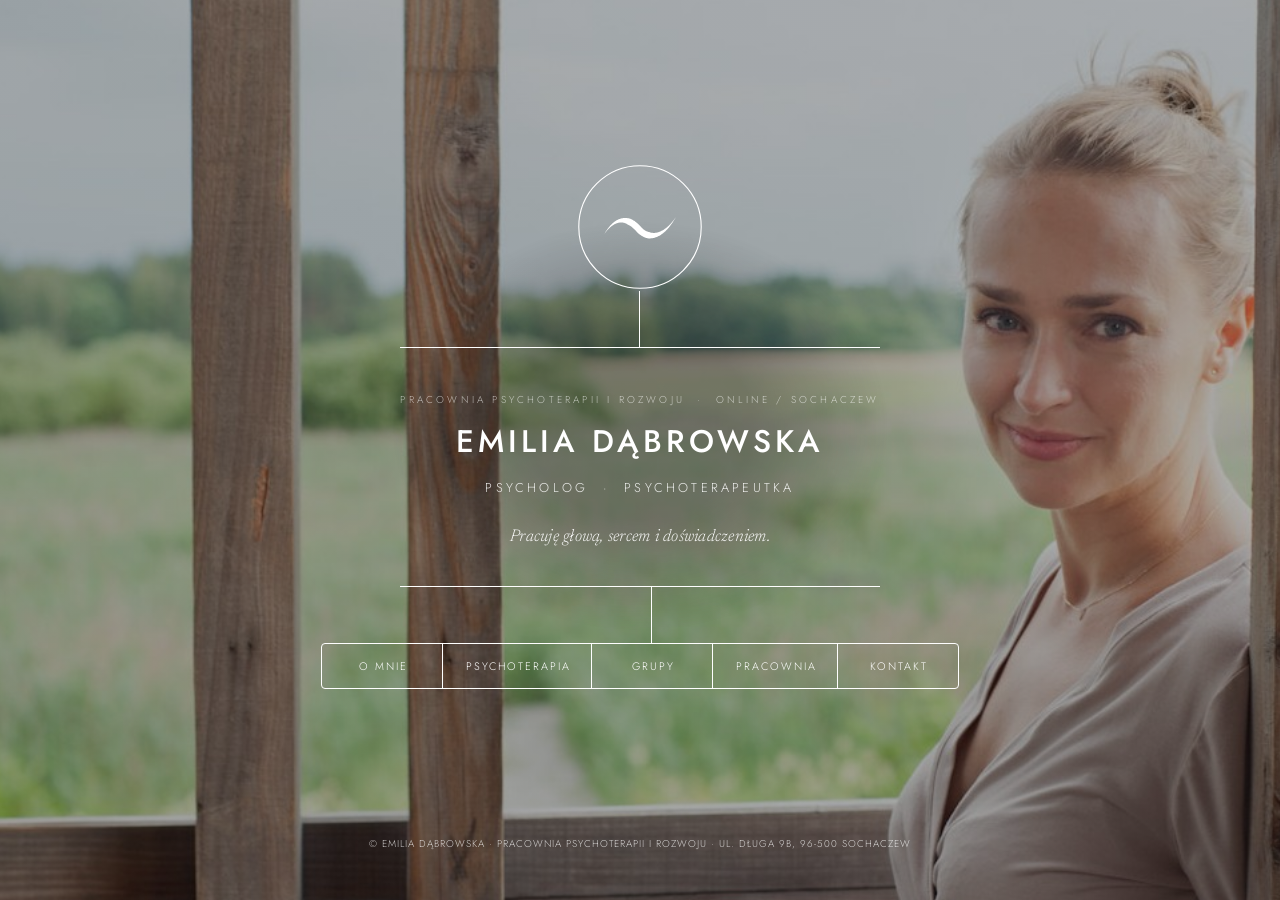
==== emiliadabrowska.pl/index.html @ e56eb6e2 "Pierwsza wersja strony emiliadabrowska.pl" ====
<!DOCTYPE HTML>
<html lang="pl">
	<head>
		<title>Emilia Dąbrowska - psychoterapia online i w Sochaczewie</title>
		<meta charset="utf-8" />
		<meta name="viewport" content="width=device-width, initial-scale=1, user-scalable=no" />
		<meta name="description" content="Psycholog, psychoterapeutka. Psychoterapia systemowa i grupy rozwojowo-terapeutyczne - online i w Sochaczewie." />
		<link rel="stylesheet" href="assets/css/main.css" />
		<link rel="stylesheet" href="assets/css/custom.css" />
		<noscript><link rel="stylesheet" href="assets/css/noscript.css" /></noscript>
	</head>
	<body class="is-preload bg-portret">
		<div id="wrapper">
				<header id="header">
						<div class="logo"><svg viewBox="-92 -92 184 184" aria-hidden="true"><circle cx="0" cy="0" r="88" fill="none" stroke="currentColor" stroke-width="1.6"/><path d="M-52.00,11.00L-51.44,10.19L-50.87,9.39L-50.29,8.63L-49.72,7.88L-49.14,7.15L-48.57,6.45L-47.99,5.76L-47.41,5.09L-46.84,4.45L-46.26,3.82L-45.68,3.22L-45.11,2.63L-44.53,2.07L-43.96,1.52L-43.39,0.99L-42.82,0.48L-42.25,-0.01L-41.68,-0.48L-41.11,-0.93L-40.55,-1.36L-39.99,-1.77L-39.43,-2.17L-38.87,-2.54L-38.31,-2.90L-37.76,-3.24L-37.21,-3.56L-36.67,-3.87L-36.13,-4.15L-35.59,-4.42L-35.05,-4.67L-34.52,-4.91L-33.99,-5.13L-33.47,-5.33L-32.95,-5.51L-32.44,-5.68L-31.93,-5.83L-31.42,-5.97L-30.92,-6.09L-30.42,-6.19L-29.93,-6.28L-29.45,-6.36L-28.97,-6.42L-28.49,-6.47L-28.03,-6.50L-27.56,-6.52L-27.10,-6.53L-26.65,-6.52L-26.20,-6.51L-25.76,-6.48L-25.32,-6.43L-24.89,-6.38L-24.46,-6.31L-24.03,-6.24L-23.62,-6.15L-23.20,-6.05L-22.79,-5.94L-22.38,-5.82L-21.98,-5.69L-21.58,-5.56L-21.19,-5.41L-20.80,-5.25L-20.41,-5.08L-20.03,-4.90L-19.64,-4.72L-19.27,-4.52L-18.89,-4.31L-18.52,-4.10L-18.15,-3.88L-17.78,-3.64L-17.41,-3.40L-17.02,-3.23L-16.62,-3.04L-16.22,-2.84L-15.82,-2.63L-15.42,-2.42L-15.02,-2.19L-14.62,-1.95L-14.22,-1.71L-13.82,-1.45L-13.42,-1.18L-13.02,-0.91L-12.61,-0.62L-12.21,-0.33L-11.81,-0.03L-11.41,0.29L-11.01,0.61L-10.61,0.94L-10.21,1.28L-9.81,1.63L-9.41,1.99L-9.01,2.35L-8.61,2.73L-8.21,3.11L-7.82,3.50L-7.42,3.90L-7.03,4.31L-6.63,4.73L-6.24,5.16L-5.85,5.59L-5.46,6.03L-4.98,6.57L-4.50,7.09L-4.01,7.60L-3.51,8.10L-3.00,8.59L-2.49,9.06L-1.97,9.53L-1.45,9.98L-0.92,10.41L-0.38,10.84L0.16,11.25L0.71,11.64L1.27,12.03L1.83,12.40L2.40,12.75L2.97,13.10L3.55,13.42L4.14,13.74L4.73,14.04L5.33,14.32L5.93,14.60L6.54,14.85L7.15,15.09L7.77,15.32L8.39,15.53L9.01,15.73L9.64,15.91L10.28,16.07L10.91,16.22L11.55,16.35L12.21,16.39L12.87,16.42L13.52,16.42L14.18,16.42L14.83,16.39L15.48,16.35L16.13,16.29L16.78,16.22L17.43,16.14L18.07,16.03L18.71,15.92L19.35,15.78L19.99,15.64L20.62,15.47L21.25,15.30L21.88,15.11L22.50,14.90L23.12,14.68L23.74,14.45L24.35,14.20L24.97,13.94L25.58,13.66L26.18,13.38L26.79,13.07L27.39,12.76L27.98,12.43L28.58,12.09L29.17,11.73L29.76,11.36L30.34,10.98L30.93,10.59L31.51,10.18L32.09,9.76L32.66,9.33L33.23,8.88L33.80,8.42L34.37,7.95L34.94,7.47L35.50,6.97L36.06,6.46L36.62,5.93L37.18,5.40L37.73,4.85L38.28,4.29L38.83,3.71L39.38,3.12L39.93,2.52L40.47,1.91L41.01,1.28L41.55,0.64L42.09,-0.02L42.63,-0.68L43.16,-1.36L43.69,-2.06L44.22,-2.77L44.75,-3.49L45.28,-4.22L45.80,-4.97L46.33,-5.73L46.85,-6.51L47.37,-7.30L47.89,-8.10L48.40,-8.91L48.92,-9.74L49.43,-10.59L49.95,-11.44L50.46,-12.31L50.97,-13.20L51.48,-14.09L52.00,-15.00L52.00,-15.00L51.43,-14.12L50.86,-13.27L50.28,-12.43L49.70,-11.61L49.11,-10.80L48.52,-10.02L47.93,-9.25L47.33,-8.49L46.74,-7.76L46.14,-7.04L45.54,-6.34L44.93,-5.66L44.33,-4.99L43.72,-4.34L43.12,-3.70L42.51,-3.09L41.90,-2.48L41.30,-1.90L40.69,-1.33L40.08,-0.78L39.47,-0.25L38.86,0.27L38.26,0.77L37.65,1.26L37.04,1.73L36.44,2.18L35.83,2.61L35.23,3.03L34.63,3.44L34.03,3.83L33.43,4.20L32.83,4.55L32.24,4.89L31.64,5.21L31.06,5.52L30.47,5.81L29.88,6.09L29.30,6.35L28.73,6.60L28.15,6.82L27.58,7.04L27.02,7.24L26.45,7.42L25.90,7.59L25.34,7.75L24.79,7.88L24.25,8.01L23.71,8.12L23.17,8.22L22.65,8.30L22.12,8.37L21.60,8.42L21.09,8.46L20.59,8.49L20.09,8.51L19.59,8.51L19.10,8.50L18.62,8.48L18.14,8.44L17.67,8.40L17.21,8.34L16.75,8.27L16.30,8.19L15.86,8.10L15.42,7.99L14.99,7.88L14.56,7.76L14.14,7.62L13.73,7.48L13.32,7.32L12.90,7.24L12.48,7.14L12.06,7.03L11.65,6.91L11.24,6.78L10.83,6.64L10.42,6.49L10.01,6.33L9.61,6.16L9.20,5.98L8.80,5.79L8.40,5.58L8.00,5.37L7.60,5.14L7.20,4.91L6.80,4.66L6.41,4.40L6.02,4.13L5.63,3.85L5.24,3.55L4.85,3.25L4.46,2.93L4.08,2.60L3.70,2.26L3.32,1.91L2.94,1.55L2.57,1.17L2.20,0.78L1.83,0.38L1.46,-0.03L1.01,-0.54L0.55,-1.05L0.09,-1.54L-0.37,-2.04L-0.84,-2.52L-1.31,-3.00L-1.78,-3.47L-2.26,-3.93L-2.74,-4.38L-3.22,-4.83L-3.71,-5.26L-4.20,-5.69L-4.70,-6.11L-5.20,-6.53L-5.70,-6.93L-6.21,-7.33L-6.72,-7.71L-7.24,-8.09L-7.76,-8.46L-8.28,-8.82L-8.81,-9.16L-9.34,-9.50L-9.87,-9.83L-10.41,-10.15L-10.95,-10.46L-11.50,-10.76L-12.05,-11.04L-12.61,-11.32L-13.17,-11.58L-13.73,-11.84L-14.33,-12.00L-14.93,-12.16L-15.53,-12.30L-16.13,-12.43L-16.73,-12.55L-17.33,-12.65L-17.93,-12.74L-18.54,-12.81L-19.14,-12.87L-19.74,-12.91L-20.34,-12.94L-20.94,-12.96L-21.54,-12.96L-22.13,-12.95L-22.73,-12.92L-23.32,-12.88L-23.92,-12.82L-24.51,-12.75L-25.09,-12.67L-25.68,-12.57L-26.26,-12.45L-26.84,-12.32L-27.42,-12.18L-28.00,-12.02L-28.57,-11.84L-29.14,-11.65L-29.70,-11.45L-30.26,-11.23L-30.82,-11.00L-31.38,-10.76L-31.93,-10.50L-32.48,-10.22L-33.03,-9.93L-33.57,-9.63L-34.11,-9.32L-34.64,-8.99L-35.18,-8.64L-35.71,-8.28L-36.24,-7.91L-36.77,-7.53L-37.29,-7.13L-37.81,-6.71L-38.33,-6.28L-38.85,-5.84L-39.36,-5.38L-39.88,-4.91L-40.39,-4.43L-40.90,-3.93L-41.41,-3.41L-41.92,-2.88L-42.42,-2.34L-42.93,-1.78L-43.43,-1.20L-43.94,-0.61L-44.44,-0.01L-44.94,0.61L-45.44,1.25L-45.94,1.90L-46.45,2.57L-46.95,3.26L-47.45,3.96L-47.95,4.67L-48.45,5.41L-48.95,6.16L-49.46,6.92L-49.96,7.71L-50.47,8.51L-50.97,9.32L-51.48,10.15L-52.00,11.00Z" fill="currentColor"/></svg></div>
						<div class="content">
							<div class="inner">
								<p class="studio-line">Pracownia Psychoterapii i Rozwoju &nbsp;·&nbsp; online / Sochaczew</p>
								<h1>Emilia Dąbrowska</h1>
								<p class="title-line">psycholog &nbsp;·&nbsp; psychoterapeutka</p>
								<p class="credo">Pracuję głową, sercem i doświadczeniem.</p>
							</div>
						</div>
						<nav>
							<ul>
								<li><a href="o-mnie.html">O mnie</a></li>
								<li><a href="psychoterapia.html">Psychoterapia</a></li>
								<li><a href="grupy.html">Grupy</a></li>
								<li><a href="pracownia.html">Pracownia</a></li>
								<li><a href="kontakt.html">Kontakt</a></li>
							</ul>
						</nav>
					</header>

					<div id="main">
					</div>

				<footer id="footer">
					<p class="copyright">© Emilia Dąbrowska · Pracownia Psychoterapii i Rozwoju · ul. Długa 9b, 96-500 Sochaczew</p>
				</footer>

		</div>

		<div id="bg"></div>

		<script src="assets/js/jquery.min.js"></script>
		<script src="assets/js/browser.min.js"></script>
		<script src="assets/js/breakpoints.min.js"></script>
		<script src="assets/js/util.js"></script>
		<script src="assets/js/main.js"></script>
<script>
(function(){
  function kreska(){
    var nav=document.querySelector('#header nav');
    if(!nav) return;
    var li=nav.querySelectorAll('ul li')[2];
    if(!li) return;
    nav.style.setProperty('--mid', (li.offsetLeft + li.offsetWidth/2) + 'px');
  }
  function studio(){
    var el=document.querySelector('.studio-line');
    if(!el) return;
    var max=el.parentElement.clientWidth;
    if(!max) return;
    var fs=10;
    el.style.fontSize=fs+'px';
    var i=0;
    while(el.scrollWidth>max && fs>4.5 && i<60){ fs-=0.2; el.style.fontSize=fs+'px'; i++; }
  }
  function wszystko(){ studio(); kreska(); }
  window.addEventListener('load', wszystko);
  window.addEventListener('resize', wszystko);
  if (document.fonts && document.fonts.ready) document.fonts.ready.then(wszystko);
})();
</script>
	</body>
</html>
---- emiliadabrowska.pl/assets/css/main.css ----
@import url("https://fonts.googleapis.com/css?family=Source+Sans+Pro:300italic,600italic,300,600");

/*
	Dimension by Pixelarity
	pixelarity.com | hello@pixelarity.com
	License: pixelarity.com/license
*/

html, body, div, span, applet, object,
iframe, h1, h2, h3, h4, h5, h6, p, blockquote,
pre, a, abbr, acronym, address, big, cite,
code, del, dfn, em, img, ins, kbd, q, s, samp,
small, strike, strong, sub, sup, tt, var, b,
u, i, center, dl, dt, dd, ol, ul, li, fieldset,
form, label, legend, table, caption, tbody,
tfoot, thead, tr, th, td, article, aside,
canvas, details, embed, figure, figcaption,
footer, header, hgroup, menu, nav, output, ruby,
section, summary, time, mark, audio, video {
	margin: 0;
	padding: 0;
	border: 0;
	font-size: 100%;
	font: inherit;
	vertical-align: baseline;}

article, aside, details, figcaption, figure,
footer, header, hgroup, menu, nav, section {
	display: block;}

body {
	line-height: 1;
}

ol, ul {
	list-style: none;
}

blockquote, q {
	quotes: none;
}

	blockquote:before, blockquote:after, q:before, q:after {
		content: '';
		content: none;
	}

table {
	border-collapse: collapse;
	border-spacing: 0;
}

body {
	-webkit-text-size-adjust: none;
}

mark {
	background-color: transparent;
	color: inherit;
}

input::-moz-focus-inner {
	border: 0;
	padding: 0;
}

input, select, textarea {
	-moz-appearance: none;
	-webkit-appearance: none;
	-ms-appearance: none;
	appearance: none;
}

/* Basic */

	@-ms-viewport {
		width: device-width;
	}

	@media screen and (max-width: 480px) {

		html, body {
			min-width: 320px;
		}

	}

	html {
		box-sizing: border-box;
	}

	*, *:before, *:after {
		box-sizing: inherit;
	}

	body {
		background: #1b1f22;
	}

		body.is-preload *, body.is-preload *:before, body.is-preload *:after {
			-moz-animation: none !important;
			-webkit-animation: none !important;
			-ms-animation: none !important;
			animation: none !important;
			-moz-transition: none !important;
			-webkit-transition: none !important;
			-ms-transition: none !important;
			transition: none !important;
		}

/* Type */

	html {
		font-size: 16pt;
	}

		@media screen and (max-width: 1680px) {

			html {
				font-size: 12pt;
			}

		}

		@media screen and (max-width: 736px) {

			html {
				font-size: 11pt;
			}

		}

		@media screen and (max-width: 360px) {

			html {
				font-size: 10pt;
			}

		}

	body, input, select, textarea {
		color: #ffffff;
		font-family: "Source Sans Pro", sans-serif;
		font-weight: 300;
		font-size: 1rem;
		line-height: 1.65;
	}

	a {
		-moz-transition: color 0.2s ease-in-out, background-color 0.2s ease-in-out, border-bottom-color 0.2s ease-in-out;
		-webkit-transition: color 0.2s ease-in-out, background-color 0.2s ease-in-out, border-bottom-color 0.2s ease-in-out;
		-ms-transition: color 0.2s ease-in-out, background-color 0.2s ease-in-out, border-bottom-color 0.2s ease-in-out;
		transition: color 0.2s ease-in-out, background-color 0.2s ease-in-out, border-bottom-color 0.2s ease-in-out;
		border-bottom: dotted 1px rgba(255, 255, 255, 0.5);
		text-decoration: none;
		color: inherit;
	}

		a:hover {
			border-bottom-color: transparent;
		}

	strong, b {
		color: #ffffff;
		font-weight: 600;
	}

	em, i {
		font-style: italic;
	}

	p {
		margin: 0 0 2rem 0;
	}

	h1, h2, h3, h4, h5, h6 {
		color: #ffffff;
		font-weight: 600;
		line-height: 1.5;
		margin: 0 0 1rem 0;
		text-transform: uppercase;
		letter-spacing: 0.2rem;
	}

		h1 a, h2 a, h3 a, h4 a, h5 a, h6 a {
			color: inherit;
			text-decoration: none;
		}

		h1.major, h2.major, h3.major, h4.major, h5.major, h6.major {
			border-bottom: solid 1px #ffffff;
			width: -moz-max-content;
			width: -webkit-max-content;
			width: -ms-max-content;
			width: max-content;
			padding-bottom: 0.5rem;
			margin: 0 0 2rem 0;
		}

	h1 {
		font-size: 2.25rem;
		line-height: 1.3;
		letter-spacing: 0.5rem;
	}

	h2 {
		font-size: 1.5rem;
		line-height: 1.4;
		letter-spacing: 0.5rem;
	}

	h3 {
		font-size: 1rem;
	}

	h4 {
		font-size: 0.8rem;
	}

	h5 {
		font-size: 0.7rem;
	}

	h6 {
		font-size: 0.6rem;
	}

	@media screen and (max-width: 736px) {

		h1 {
			font-size: 1.75rem;
			line-height: 1.4;
		}

		h2 {
			font-size: 1.25em;
			line-height: 1.5;
		}

	}

	sub {
		font-size: 0.8rem;
		position: relative;
		top: 0.5rem;
	}

	sup {
		font-size: 0.8rem;
		position: relative;
		top: -0.5rem;
	}

	blockquote {
		border-left: solid 4px #ffffff;
		font-style: italic;
		margin: 0 0 2rem 0;
		padding: 0.5rem 0 0.5rem 2rem;
	}

	code {
		background: rgba(255, 255, 255, 0.075);
		border-radius: 4px;
		font-family: "Courier New", monospace;
		font-size: 0.9rem;
		margin: 0 0.25rem;
		padding: 0.25rem 0.65rem;
	}

	pre {
		-webkit-overflow-scrolling: touch;
		font-family: "Courier New", monospace;
		font-size: 0.9rem;
		margin: 0 0 2rem 0;
	}

		pre code {
			display: block;
			line-height: 1.75;
			padding: 1rem 1.5rem;
			overflow-x: auto;
		}

	hr {
		border: 0;
		border-bottom: solid 1px #ffffff;
		margin: 2.75rem 0;
	}

	.align-left {
		text-align: left;
	}

	.align-center {
		text-align: center;
	}

	.align-right {
		text-align: right;
	}

/* Form */

	form {
		margin: 0 0 2rem 0;
	}

		form > :last-child {
			margin-bottom: 0;
		}

		form > .fields {
			display: -moz-flex;
			display: -webkit-flex;
			display: -ms-flex;
			display: flex;
			-moz-flex-wrap: wrap;
			-webkit-flex-wrap: wrap;
			-ms-flex-wrap: wrap;
			flex-wrap: wrap;
			width: calc(100% + 3rem);
			margin: -1.5rem 0 2rem -1.5rem;
		}

			form > .fields > .field {
				-moz-flex-grow: 0;
				-webkit-flex-grow: 0;
				-ms-flex-grow: 0;
				flex-grow: 0;
				-moz-flex-shrink: 0;
				-webkit-flex-shrink: 0;
				-ms-flex-shrink: 0;
				flex-shrink: 0;
				padding: 1.5rem 0 0 1.5rem;
				width: calc(100% - 1.5rem);
			}

				form > .fields > .field.half {
					width: calc(50% - 0.75rem);
				}

				form > .fields > .field.third {
					width: calc(100%/3 - 0.5rem);
				}

				form > .fields > .field.quarter {
					width: calc(25% - 0.375rem);
				}

		@media screen and (max-width: 480px) {

			form > .fields {
				width: calc(100% + 3rem);
				margin: -1.5rem 0 2rem -1.5rem;
			}

				form > .fields > .field {
					padding: 1.5rem 0 0 1.5rem;
					width: calc(100% - 1.5rem);
				}

					form > .fields > .field.half {
						width: calc(100% - 1.5rem);
					}

					form > .fields > .field.third {
						width: calc(100% - 1.5rem);
					}

					form > .fields > .field.quarter {
						width: calc(100% - 1.5rem);
					}

		}

	label {
		color: #ffffff;
		display: block;
		font-size: 0.8rem;
		font-weight: 300;
		letter-spacing: 0.2rem;
		line-height: 1.5;
		margin: 0 0 1rem 0;
		text-transform: uppercase;
	}

	input[type="text"],
	input[type="password"],
	input[type="email"],
	input[type="tel"],
	select,
	textarea {
		-moz-appearance: none;
		-webkit-appearance: none;
		-ms-appearance: none;
		appearance: none;
		-moz-transition: border-color 0.2s ease-in-out, box-shadow 0.2s ease-in-out, background-color 0.2s ease-in-out;
		-webkit-transition: border-color 0.2s ease-in-out, box-shadow 0.2s ease-in-out, background-color 0.2s ease-in-out;
		-ms-transition: border-color 0.2s ease-in-out, box-shadow 0.2s ease-in-out, background-color 0.2s ease-in-out;
		transition: border-color 0.2s ease-in-out, box-shadow 0.2s ease-in-out, background-color 0.2s ease-in-out;
		background-color: transparent;
		border-radius: 4px;
		border: solid 1px #ffffff;
		color: inherit;
		display: block;
		outline: 0;
		padding: 0 1rem;
		text-decoration: none;
		width: 100%;
	}

		input[type="text"]:invalid,
		input[type="password"]:invalid,
		input[type="email"]:invalid,
		input[type="tel"]:invalid,
		select:invalid,
		textarea:invalid {
			box-shadow: none;
		}

		input[type="text"]:focus,
		input[type="password"]:focus,
		input[type="email"]:focus,
		input[type="tel"]:focus,
		select:focus,
		textarea:focus {
			background: rgba(255, 255, 255, 0.075);
			border-color: #ffffff;
			box-shadow: 0 0 0 1px #ffffff;
		}

	select {
		background-image: url("data:image/svg+xml;charset=utf8,%3Csvg xmlns='http://www.w3.org/2000/svg' width='40' height='40' preserveAspectRatio='none' viewBox='0 0 40 40'%3E%3Cpath d='M9.4,12.3l10.4,10.4l10.4-10.4c0.2-0.2,0.5-0.4,0.9-0.4c0.3,0,0.6,0.1,0.9,0.4l3.3,3.3c0.2,0.2,0.4,0.5,0.4,0.9 c0,0.4-0.1,0.6-0.4,0.9L20.7,31.9c-0.2,0.2-0.5,0.4-0.9,0.4c-0.3,0-0.6-0.1-0.9-0.4L4.3,17.3c-0.2-0.2-0.4-0.5-0.4-0.9 c0-0.4,0.1-0.6,0.4-0.9l3.3-3.3c0.2-0.2,0.5-0.4,0.9-0.4S9.1,12.1,9.4,12.3z' fill='%23ffffff' /%3E%3C/svg%3E");
		background-size: 1.25rem;
		background-repeat: no-repeat;
		background-position: calc(100% - 1rem) center;
		height: 2.75rem;
		padding-right: 2.75rem;
		text-overflow: ellipsis;
	}

		select option {
			color: #ffffff;
			background: #1b1f22;
		}

		select:focus::-ms-value {
			background-color: transparent;
		}

		select::-ms-expand {
			display: none;
		}

	input[type="text"],
	input[type="password"],
	input[type="email"],
	select {
		height: 2.75rem;
	}

	textarea {
		padding: 0.75rem 1rem;
	}

	input[type="checkbox"],
	input[type="radio"] {
		-moz-appearance: none;
		-webkit-appearance: none;
		-ms-appearance: none;
		appearance: none;
		display: block;
		float: left;
		margin-right: -2rem;
		opacity: 0;
		width: 1rem;
		z-index: -1;
	}

		input[type="checkbox"] + label,
		input[type="radio"] + label {
			text-decoration: none;
			-moz-user-select: none;
			-webkit-user-select: none;
			-ms-user-select: none;
			user-select: none;
			color: #ffffff;
			cursor: pointer;
			display: inline-block;
			font-size: 0.8rem;
			font-weight: 300;
			margin: 0 0 0.5rem 0;
			padding-left: 2.65rem;
			padding-right: 0.75rem;
			position: relative;
		}

			input[type="checkbox"] + label:before,
			input[type="radio"] + label:before {
				-moz-osx-font-smoothing: grayscale;
				-webkit-font-smoothing: antialiased;
				display: inline-block;
				font-style: normal;
				font-variant: normal;
				text-rendering: auto;
				line-height: 1;
				text-transform: none !important;
				font-family: 'Font Awesome 5 Free';
				font-weight: 900;
			}

			input[type="checkbox"] + label:before,
			input[type="radio"] + label:before {
				-moz-transition: border-color 0.2s ease-in-out, box-shadow 0.2s ease-in-out, background-color 0.2s ease-in-out;
				-webkit-transition: border-color 0.2s ease-in-out, box-shadow 0.2s ease-in-out, background-color 0.2s ease-in-out;
				-ms-transition: border-color 0.2s ease-in-out, box-shadow 0.2s ease-in-out, background-color 0.2s ease-in-out;
				transition: border-color 0.2s ease-in-out, box-shadow 0.2s ease-in-out, background-color 0.2s ease-in-out;
				border-radius: 4px;
				border: solid 1px #ffffff;
				content: '';
				display: inline-block;
				height: 1.65rem;
				left: 0;
				line-height: 1.65rem;
				position: absolute;
				text-align: center;
				top: -0.15rem;
				width: 1.65rem;
			}

		input[type="checkbox"]:checked + label:before,
		input[type="radio"]:checked + label:before {
			background: #ffffff !important;
			border-color: #ffffff !important;
			color: #1b1f22;
			content: '\f00c';
		}

		input[type="checkbox"]:focus + label:before,
		input[type="radio"]:focus + label:before {
			background: rgba(255, 255, 255, 0.075);
			border-color: #ffffff;
			box-shadow: 0 0 0 1px #ffffff;
		}

	input[type="checkbox"] + label:before {
		border-radius: 4px;
	}

	input[type="radio"] + label:before {
		border-radius: 100%;
	}

	::-webkit-input-placeholder {
		color: rgba(255, 255, 255, 0.5) !important;
		opacity: 1.0;
	}

	:-moz-placeholder {
		color: rgba(255, 255, 255, 0.5) !important;
		opacity: 1.0;
	}

	::-moz-placeholder {
		color: rgba(255, 255, 255, 0.5) !important;
		opacity: 1.0;
	}

	:-ms-input-placeholder {
		color: rgba(255, 255, 255, 0.5) !important;
		opacity: 1.0;
	}

	.formerize-placeholder {
		color: rgba(255, 255, 255, 0.5) !important;
		opacity: 1.0;
	}

/* Box */

	.box {
		border-radius: 4px;
		border: solid 1px #ffffff;
		margin-bottom: 2rem;
		padding: 1.5em;
	}

		.box > :last-child,
		.box > :last-child > :last-child,
		.box > :last-child > :last-child > :last-child {
			margin-bottom: 0;
		}

		.box.alt {
			border: 0;
			border-radius: 0;
			padding: 0;
		}

/* Icon */

	.icon {
		text-decoration: none;
		border-bottom: none;
		position: relative;
	}

		.icon:before {
			-moz-osx-font-smoothing: grayscale;
			-webkit-font-smoothing: antialiased;
			display: inline-block;
			font-style: normal;
			font-variant: normal;
			text-rendering: auto;
			line-height: 1;
			text-transform: none !important;
			font-family: 'Font Awesome 5 Free';
			font-weight: 400;
		}

		.icon > .label {
			display: none;
		}

		.icon:before {
			line-height: inherit;
		}

		.icon.solid:before {
			font-weight: 900;
		}

		.icon.brands:before {
			font-family: 'Font Awesome 5 Brands';
		}

/* Image */

	.image {
		border-radius: 4px;
		border: 0;
		display: inline-block;
		position: relative;
	}

		.image:before {
			pointer-events: none;
			background-image: url("../../images/overlay.png");
			background-color: rgba(19, 21, 25, 0.5);
			border-radius: 4px;
			content: '';
			display: block;
			height: 100%;
			left: 0;
			opacity: 0.5;
			position: absolute;
			top: 0;
			width: 100%;
		}

		.image img {
			border-radius: 4px;
			display: block;
		}

		.image.left, .image.right {
			max-width: 40%;
		}

			.image.left img, .image.right img {
				width: 100%;
			}

		.image.left {
			float: left;
			padding: 0 1.5em 1em 0;
			top: 0.25em;
		}

		.image.right {
			float: right;
			padding: 0 0 1em 1.5em;
			top: 0.25em;
		}

		.image.fit {
			display: block;
			margin: 0 0 2rem 0;
			width: 100%;
		}

			.image.fit img {
				width: 100%;
			}

		.image.main {
			display: block;
			margin: 2.5rem 0;
			width: 100%;
		}

			.image.main img {
				width: 100%;
			}

		@media screen and (max-width: 736px) {

			.image.main {
				margin: 2rem 0;
			}

		}

		@media screen and (max-width: 480px) {

			.image.main {
				margin: 1.5rem 0;
			}

		}

/* List */

	ol {
		list-style: decimal;
		margin: 0 0 2rem 0;
		padding-left: 1.25em;
	}

		ol li {
			padding-left: 0.25em;
		}

	ul {
		list-style: disc;
		margin: 0 0 2rem 0;
		padding-left: 1em;
	}

		ul li {
			padding-left: 0.5em;
		}

		ul.alt {
			list-style: none;
			padding-left: 0;
		}

			ul.alt li {
				border-top: solid 1px #ffffff;
				padding: 0.5em 0;
			}

				ul.alt li:first-child {
					border-top: 0;
					padding-top: 0;
				}

	dl {
		margin: 0 0 2rem 0;
	}

		dl dt {
			display: block;
			font-weight: 600;
			margin: 0 0 1rem 0;
		}

		dl dd {
			margin-left: 2rem;
		}

/* Actions */

	ul.actions {
		display: -moz-flex;
		display: -webkit-flex;
		display: -ms-flex;
		display: flex;
		cursor: default;
		list-style: none;
		margin-left: -1rem;
		padding-left: 0;
	}

		ul.actions li {
			padding: 0 0 0 1rem;
			vertical-align: middle;
		}

		ul.actions.special {
			-moz-justify-content: center;
			-webkit-justify-content: center;
			-ms-justify-content: center;
			justify-content: center;
			width: 100%;
			margin-left: 0;
		}

			ul.actions.special li:first-child {
				padding-left: 0;
			}

		ul.actions.stacked {
			-moz-flex-direction: column;
			-webkit-flex-direction: column;
			-ms-flex-direction: column;
			flex-direction: column;
			margin-left: 0;
		}

			ul.actions.stacked li {
				padding: 1.3rem 0 0 0;
			}

				ul.actions.stacked li:first-child {
					padding-top: 0;
				}

		ul.actions.fit {
			width: calc(100% + 1rem);
		}

			ul.actions.fit li {
				-moz-flex-grow: 1;
				-webkit-flex-grow: 1;
				-ms-flex-grow: 1;
				flex-grow: 1;
				-moz-flex-shrink: 1;
				-webkit-flex-shrink: 1;
				-ms-flex-shrink: 1;
				flex-shrink: 1;
				width: 100%;
			}

				ul.actions.fit li > * {
					width: 100%;
				}

			ul.actions.fit.stacked {
				width: 100%;
			}

		@media screen and (max-width: 480px) {

			ul.actions:not(.fixed) {
				-moz-flex-direction: column;
				-webkit-flex-direction: column;
				-ms-flex-direction: column;
				flex-direction: column;
				margin-left: 0;
				width: 100% !important;
			}

				ul.actions:not(.fixed) li {
					-moz-flex-grow: 1;
					-webkit-flex-grow: 1;
					-ms-flex-grow: 1;
					flex-grow: 1;
					-moz-flex-shrink: 1;
					-webkit-flex-shrink: 1;
					-ms-flex-shrink: 1;
					flex-shrink: 1;
					padding: 1rem 0 0 0;
					text-align: center;
					width: 100%;
				}

					ul.actions:not(.fixed) li > * {
						width: 100%;
					}

					ul.actions:not(.fixed) li:first-child {
						padding-top: 0;
					}

					ul.actions:not(.fixed) li input[type="submit"],
					ul.actions:not(.fixed) li input[type="reset"],
					ul.actions:not(.fixed) li input[type="button"],
					ul.actions:not(.fixed) li button,
					ul.actions:not(.fixed) li .button {
						width: 100%;
					}

						ul.actions:not(.fixed) li input[type="submit"].icon:before,
						ul.actions:not(.fixed) li input[type="reset"].icon:before,
						ul.actions:not(.fixed) li input[type="button"].icon:before,
						ul.actions:not(.fixed) li button.icon:before,
						ul.actions:not(.fixed) li .button.icon:before {
							margin-left: -0.5em;
						}

		}

/* Icons */

	ul.icons {
		cursor: default;
		list-style: none;
		padding-left: 0;
	}

		ul.icons li {
			display: inline-block;
			padding: 0 0.75em 0 0;
		}

			ul.icons li:last-child {
				padding-right: 0;
			}

			ul.icons li a {
				border-radius: 100%;
				box-shadow: inset 0 0 0 1px #ffffff;
				display: inline-block;
				height: 2.25rem;
				line-height: 2.25rem;
				text-align: center;
				width: 2.25rem;
			}

				ul.icons li a:hover {
					background-color: rgba(255, 255, 255, 0.075);
				}

				ul.icons li a:active {
					background-color: rgba(255, 255, 255, 0.175);
				}

/* Table */

	.table-wrapper {
		-webkit-overflow-scrolling: touch;
		overflow-x: auto;
	}

	table {
		margin: 0 0 2rem 0;
		width: 100%;
	}

		table tbody tr {
			border: solid 1px #ffffff;
			border-left: 0;
			border-right: 0;
		}

			table tbody tr:nth-child(2n + 1) {
				background-color: rgba(255, 255, 255, 0.075);
			}

		table td {
			padding: 0.75em 0.75em;
		}

		table th {
			color: #ffffff;
			font-size: 0.9em;
			font-weight: 600;
			padding: 0 0.75em 0.75em 0.75em;
			text-align: left;
		}

		table thead {
			border-bottom: solid 2px #ffffff;
		}

		table tfoot {
			border-top: solid 2px #ffffff;
		}

		table.alt {
			border-collapse: separate;
		}

			table.alt tbody tr td {
				border: solid 1px #ffffff;
				border-left-width: 0;
				border-top-width: 0;
			}

				table.alt tbody tr td:first-child {
					border-left-width: 1px;
				}

			table.alt tbody tr:first-child td {
				border-top-width: 1px;
			}

			table.alt thead {
				border-bottom: 0;
			}

			table.alt tfoot {
				border-top: 0;
			}

/* Button */

	input[type="submit"],
	input[type="reset"],
	input[type="button"],
	button,
	.button {
		-moz-appearance: none;
		-webkit-appearance: none;
		-ms-appearance: none;
		appearance: none;
		-moz-transition: background-color 0.2s ease-in-out, color 0.2s ease-in-out;
		-webkit-transition: background-color 0.2s ease-in-out, color 0.2s ease-in-out;
		-ms-transition: background-color 0.2s ease-in-out, color 0.2s ease-in-out;
		transition: background-color 0.2s ease-in-out, color 0.2s ease-in-out;
		background-color: transparent;
		border-radius: 4px;
		border: 0;
		box-shadow: inset 0 0 0 1px #ffffff;
		color: #ffffff !important;
		cursor: pointer;
		display: inline-block;
		font-size: 0.8rem;
		font-weight: 300;
		height: 2.75rem;
		letter-spacing: 0.2rem;
		line-height: 2.75rem;
		outline: 0;
		padding: 0 1.25rem 0 1.35rem;
		text-align: center;
		text-decoration: none;
		text-transform: uppercase;
		white-space: nowrap;
	}

		input[type="submit"]:hover,
		input[type="reset"]:hover,
		input[type="button"]:hover,
		button:hover,
		.button:hover {
			background-color: rgba(255, 255, 255, 0.075);
		}

		input[type="submit"]:active,
		input[type="reset"]:active,
		input[type="button"]:active,
		button:active,
		.button:active {
			background-color: rgba(255, 255, 255, 0.175);
		}

		input[type="submit"].icon:before,
		input[type="reset"].icon:before,
		input[type="button"].icon:before,
		button.icon:before,
		.button.icon:before {
			margin-right: 0.5em;
		}

		input[type="submit"].fit,
		input[type="reset"].fit,
		input[type="button"].fit,
		button.fit,
		.button.fit {
			width: 100%;
		}

		input[type="submit"].small,
		input[type="reset"].small,
		input[type="button"].small,
		button.small,
		.button.small {
			font-size: 0.6rem;
			height: 2.0625rem;
			line-height: 2.0625rem;
		}

		input[type="submit"].primary,
		input[type="reset"].primary,
		input[type="button"].primary,
		button.primary,
		.button.primary {
			background-color: #ffffff;
			color: #1b1f22 !important;
			font-weight: 600;
		}

		input[type="submit"].disabled, input[type="submit"]:disabled,
		input[type="reset"].disabled,
		input[type="reset"]:disabled,
		input[type="button"].disabled,
		input[type="button"]:disabled,
		button.disabled,
		button:disabled,
		.button.disabled,
		.button:disabled {
			pointer-events: none;
			cursor: default;
			opacity: 0.25;
		}

	input[type="submit"],
	input[type="reset"],
	input[type="button"],
	button {
		line-height: calc(2.75rem - 2px);
	}

/* BG */

	#bg {
		-moz-transform: scale(1.0);
		-webkit-transform: scale(1.0);
		-ms-transform: scale(1.0);
		transform: scale(1.0);
		-webkit-backface-visibility: hidden;
		position: fixed;
		top: 0;
		left: 0;
		width: 100%;
		height: 100vh;
		z-index: 1;
	}

		#bg:before, #bg:after {
			content: '';
			display: block;
			position: absolute;
			top: 0;
			left: 0;
			width: 100%;
			height: 100%;
		}

		#bg:before {
			-moz-transition: background-color 2.5s ease-in-out;
			-webkit-transition: background-color 2.5s ease-in-out;
			-ms-transition: background-color 2.5s ease-in-out;
			transition: background-color 2.5s ease-in-out;
			-moz-transition-delay: 0.75s;
			-webkit-transition-delay: 0.75s;
			-ms-transition-delay: 0.75s;
			transition-delay: 0.75s;
			background-image: linear-gradient(to top, rgba(19, 21, 25, 0.5), rgba(19, 21, 25, 0.5)), url("../../images/overlay.png");
			background-size: auto, 256px 256px;
			background-position: center, center;
			background-repeat: no-repeat, repeat;
			z-index: 2;
		}

		#bg:after {
			-moz-transform: scale(1.125);
			-webkit-transform: scale(1.125);
			-ms-transform: scale(1.125);
			transform: scale(1.125);
			-moz-transition: -moz-transform 0.325s ease-in-out, -moz-filter 0.325s ease-in-out;
			-webkit-transition: -webkit-transform 0.325s ease-in-out, -webkit-filter 0.325s ease-in-out;
			-ms-transition: -ms-transform 0.325s ease-in-out, -ms-filter 0.325s ease-in-out;
			transition: transform 0.325s ease-in-out, filter 0.325s ease-in-out;
			background-image: url("../../images/bg.jpg");
			background-position: center;
			background-size: cover;
			background-repeat: no-repeat;
			z-index: 1;
		}

		body.is-article-visible #bg:after {
			-moz-transform: scale(1.0825);
			-webkit-transform: scale(1.0825);
			-ms-transform: scale(1.0825);
			transform: scale(1.0825);
			-moz-filter: blur(0.2rem);
			-webkit-filter: blur(0.2rem);
			-ms-filter: blur(0.2rem);
			filter: blur(0.2rem);
		}

		body.is-preload #bg:before {
			background-color: #000000;
		}

/* Wrapper */

	#wrapper {
		display: -moz-flex;
		display: -webkit-flex;
		display: -ms-flex;
		display: flex;
		-moz-flex-direction: column;
		-webkit-flex-direction: column;
		-ms-flex-direction: column;
		flex-direction: column;
		-moz-align-items: center;
		-webkit-align-items: center;
		-ms-align-items: center;
		align-items: center;
		-moz-justify-content: space-between;
		-webkit-justify-content: space-between;
		-ms-justify-content: space-between;
		justify-content: space-between;
		position: relative;
		min-height: 100vh;
		width: 100%;
		padding: 4rem 2rem;
		z-index: 3;
	}

		#wrapper:before {
			content: '';
			display: block;
		}

		@media screen and (max-width: 1680px) {

			#wrapper {
				padding: 3rem 2rem;
			}

		}

		@media screen and (max-width: 736px) {

			#wrapper {
				padding: 2rem 1rem;
			}

		}

		@media screen and (max-width: 480px) {

			#wrapper {
				padding: 1rem;
			}

		}

/* Header */

	#header {
		display: -moz-flex;
		display: -webkit-flex;
		display: -ms-flex;
		display: flex;
		-moz-flex-direction: column;
		-webkit-flex-direction: column;
		-ms-flex-direction: column;
		flex-direction: column;
		-moz-align-items: center;
		-webkit-align-items: center;
		-ms-align-items: center;
		align-items: center;
		-moz-transition: -moz-transform 0.325s ease-in-out, -moz-filter 0.325s ease-in-out, opacity 0.325s ease-in-out;
		-webkit-transition: -webkit-transform 0.325s ease-in-out, -webkit-filter 0.325s ease-in-out, opacity 0.325s ease-in-out;
		-ms-transition: -ms-transform 0.325s ease-in-out, -ms-filter 0.325s ease-in-out, opacity 0.325s ease-in-out;
		transition: transform 0.325s ease-in-out, filter 0.325s ease-in-out, opacity 0.325s ease-in-out;
		background-image: -moz-radial-gradient(rgba(0, 0, 0, 0.25) 25%, rgba(0, 0, 0, 0) 55%);
		background-image: -webkit-radial-gradient(rgba(0, 0, 0, 0.25) 25%, rgba(0, 0, 0, 0) 55%);
		background-image: -ms-radial-gradient(rgba(0, 0, 0, 0.25) 25%, rgba(0, 0, 0, 0) 55%);
		background-image: radial-gradient(rgba(0, 0, 0, 0.25) 25%, rgba(0, 0, 0, 0) 55%);
		max-width: 100%;
		text-align: center;
	}

		#header > * {
			-moz-transition: opacity 0.325s ease-in-out;
			-webkit-transition: opacity 0.325s ease-in-out;
			-ms-transition: opacity 0.325s ease-in-out;
			transition: opacity 0.325s ease-in-out;
			position: relative;
			margin-top: 3.5rem;
		}

			#header > *:before {
				content: '';
				display: block;
				position: absolute;
				top: calc(-3.5rem - 1px);
				left: calc(50% - 1px);
				width: 1px;
				height: calc(3.5rem + 1px);
				background: #ffffff;
			}

		#header > :first-child {
			margin-top: 0;
		}

			#header > :first-child:before {
				display: none;
			}

		#header .logo {
			width: 5.5rem;
			height: 5.5rem;
			line-height: 5.5rem;
			border: solid 1px #ffffff;
			border-radius: 100%;
		}

			#header .logo .icon:before {
				font-size: 2rem;
			}

		#header .content {
			border-style: solid;
			border-color: #ffffff;
			border-top-width: 1px;
			border-bottom-width: 1px;
			max-width: 100%;
		}

			#header .content .inner {
				-moz-transition: max-height 0.75s ease, padding 0.75s ease, opacity 0.325s ease-in-out;
				-webkit-transition: max-height 0.75s ease, padding 0.75s ease, opacity 0.325s ease-in-out;
				-ms-transition: max-height 0.75s ease, padding 0.75s ease, opacity 0.325s ease-in-out;
				transition: max-height 0.75s ease, padding 0.75s ease, opacity 0.325s ease-in-out;
				-moz-transition-delay: 0.25s;
				-webkit-transition-delay: 0.25s;
				-ms-transition-delay: 0.25s;
				transition-delay: 0.25s;
				padding: 3rem 2rem;
				max-height: 40rem;
				overflow: hidden;
			}

				#header .content .inner > :last-child {
					margin-bottom: 0;
				}

			#header .content p {
				text-transform: uppercase;
				letter-spacing: 0.2rem;
				font-size: 0.8rem;
				line-height: 2;
			}

		#header nav ul {
			display: -moz-flex;
			display: -webkit-flex;
			display: -ms-flex;
			display: flex;
			margin-bottom: 0;
			list-style: none;
			padding-left: 0;
			border: solid 1px #ffffff;
			border-radius: 4px;
		}

			#header nav ul li {
				padding-left: 0;
				border-left: solid 1px #ffffff;
			}

				#header nav ul li:first-child {
					border-left: 0;
				}

				#header nav ul li a {
					display: block;
					min-width: 7.5rem;
					height: 2.75rem;
					line-height: 2.75rem;
					padding: 0 1.25rem 0 1.45rem;
					text-transform: uppercase;
					letter-spacing: 0.2rem;
					font-size: 0.8rem;
					border-bottom: 0;
				}

					#header nav ul li a:hover {
						background-color: rgba(255, 255, 255, 0.075);
					}

					#header nav ul li a:active {
						background-color: rgba(255, 255, 255, 0.175);
					}

		#header nav.use-middle:after {
			content: '';
			display: block;
			position: absolute;
			top: 0;
			left: calc(50% - 1px);
			width: 1px;
			height: 100%;
			background: #ffffff;
		}

		#header nav.use-middle ul li.is-middle {
			border-left: 0;
		}

		body.is-article-visible #header {
			-moz-transform: scale(0.95);
			-webkit-transform: scale(0.95);
			-ms-transform: scale(0.95);
			transform: scale(0.95);
			-moz-filter: blur(0.1rem);
			-webkit-filter: blur(0.1rem);
			-ms-filter: blur(0.1rem);
			filter: blur(0.1rem);
			opacity: 0;
		}

		body.is-preload #header {
			-moz-filter: blur(0.125rem);
			-webkit-filter: blur(0.125rem);
			-ms-filter: blur(0.125rem);
			filter: blur(0.125rem);
		}

			body.is-preload #header > * {
				opacity: 0;
			}

			body.is-preload #header .content .inner {
				max-height: 0;
				padding-top: 0;
				padding-bottom: 0;
				opacity: 0;
			}

		@media screen and (max-width: 980px) {

			#header .content p br {
				display: none;
			}

		}

		@media screen and (max-width: 736px) {

			#header > * {
				margin-top: 2rem;
			}

				#header > *:before {
					top: calc(-2rem - 1px);
					height: calc(2rem + 1px);
				}

			#header .logo {
				width: 4.75rem;
				height: 4.75rem;
				line-height: 4.75rem;
			}

				#header .logo .icon:before {
					font-size: 1.75rem;
				}

			#header .content .inner {
				padding: 2.5rem 1rem;
			}

			#header .content p {
				line-height: 1.875;
			}

		}

		@media screen and (max-width: 480px) {

			#header {
				padding: 1.5rem 0;
			}

				#header .content .inner {
					padding: 2.5rem 0;
				}

				#header nav ul {
					-moz-flex-direction: column;
					-webkit-flex-direction: column;
					-ms-flex-direction: column;
					flex-direction: column;
					min-width: 10rem;
					max-width: 100%;
				}

					#header nav ul li {
						border-left: 0;
						border-top: solid 1px #ffffff;
					}

						#header nav ul li:first-child {
							border-top: 0;
						}

						#header nav ul li a {
							height: 3rem;
							line-height: 3rem;
							min-width: 0;
							width: 100%;
						}

				#header nav.use-middle:after {
					display: none;
				}

		}

/* Main */

	#main {
		-moz-flex-grow: 1;
		-webkit-flex-grow: 1;
		-ms-flex-grow: 1;
		flex-grow: 1;
		-moz-flex-shrink: 1;
		-webkit-flex-shrink: 1;
		-ms-flex-shrink: 1;
		flex-shrink: 1;
		display: -moz-flex;
		display: -webkit-flex;
		display: -ms-flex;
		display: flex;
		-moz-align-items: center;
		-webkit-align-items: center;
		-ms-align-items: center;
		align-items: center;
		-moz-justify-content: center;
		-webkit-justify-content: center;
		-ms-justify-content: center;
		justify-content: center;
		-moz-flex-direction: column;
		-webkit-flex-direction: column;
		-ms-flex-direction: column;
		flex-direction: column;
		position: relative;
		max-width: 100%;
		z-index: 3;
	}

		#main article {
			-moz-transform: translateY(0.25rem);
			-webkit-transform: translateY(0.25rem);
			-ms-transform: translateY(0.25rem);
			transform: translateY(0.25rem);
			-moz-transition: opacity 0.325s ease-in-out, -moz-transform 0.325s ease-in-out;
			-webkit-transition: opacity 0.325s ease-in-out, -webkit-transform 0.325s ease-in-out;
			-ms-transition: opacity 0.325s ease-in-out, -ms-transform 0.325s ease-in-out;
			transition: opacity 0.325s ease-in-out, transform 0.325s ease-in-out;
			padding: 4.5rem 2.5rem 1.5rem 2.5rem ;
			position: relative;
			width: 40rem;
			max-width: 100%;
			background-color: rgba(27, 31, 34, 0.85);
			border-radius: 4px;
			opacity: 0;
		}

			#main article.active {
				-moz-transform: translateY(0);
				-webkit-transform: translateY(0);
				-ms-transform: translateY(0);
				transform: translateY(0);
				opacity: 1;
			}

			#main article .close {
				display: block;
				position: absolute;
				top: 0;
				right: 0;
				width: 4rem;
				height: 4rem;
				cursor: pointer;
				text-indent: 4rem;
				overflow: hidden;
				white-space: nowrap;
			}

				#main article .close:before {
					-moz-transition: background-color 0.2s ease-in-out;
					-webkit-transition: background-color 0.2s ease-in-out;
					-ms-transition: background-color 0.2s ease-in-out;
					transition: background-color 0.2s ease-in-out;
					content: '';
					display: block;
					position: absolute;
					top: 0.75rem;
					left: 0.75rem;
					width: 2.5rem;
					height: 2.5rem;
					border-radius: 100%;
					background-position: center;
					background-image: url("data:image/svg+xml;charset=utf8,%3Csvg xmlns='http://www.w3.org/2000/svg' xmlns:xlink='http://www.w3.org/1999/xlink' width='20px' height='20px' viewBox='0 0 20 20' zoomAndPan='disable'%3E%3Cstyle%3Eline %7B stroke: %23ffffff%3B stroke-width: 1%3B %7D%3C/style%3E%3Cline x1='2' y1='2' x2='18' y2='18' /%3E%3Cline x1='18' y1='2' x2='2' y2='18' /%3E%3C/svg%3E");
					background-size: 20px 20px;
					background-repeat: no-repeat;
				}

				#main article .close:hover:before {
					background-color: rgba(255, 255, 255, 0.075);
				}

				#main article .close:active:before {
					background-color: rgba(255, 255, 255, 0.175);
				}

		@media screen and (max-width: 736px) {

			#main article {
				padding: 3.5rem 2rem 0.5rem 2rem ;
			}

				#main article .close:before {
					top: 0.875rem;
					left: 0.875rem;
					width: 2.25rem;
					height: 2.25rem;
					background-size: 14px 14px;
				}

		}

		@media screen and (max-width: 480px) {

			#main article {
				padding: 3rem 1.5rem 0.5rem 1.5rem ;
			}

		}

/* Footer */

	#footer {
		-moz-transition: -moz-transform 0.325s ease-in-out, -moz-filter 0.325s ease-in-out, opacity 0.325s ease-in-out;
		-webkit-transition: -webkit-transform 0.325s ease-in-out, -webkit-filter 0.325s ease-in-out, opacity 0.325s ease-in-out;
		-ms-transition: -ms-transform 0.325s ease-in-out, -ms-filter 0.325s ease-in-out, opacity 0.325s ease-in-out;
		transition: transform 0.325s ease-in-out, filter 0.325s ease-in-out, opacity 0.325s ease-in-out;
		width: 100%;
		max-width: 100%;
		margin-top: 2rem;
		text-align: center;
	}

		#footer .copyright {
			letter-spacing: 0.2rem;
			font-size: 0.6rem;
			opacity: 0.75;
			margin-bottom: 0;
			text-transform: uppercase;
		}

		body.is-article-visible #footer {
			-moz-transform: scale(0.95);
			-webkit-transform: scale(0.95);
			-ms-transform: scale(0.95);
			transform: scale(0.95);
			-moz-filter: blur(0.1rem);
			-webkit-filter: blur(0.1rem);
			-ms-filter: blur(0.1rem);
			filter: blur(0.1rem);
			opacity: 0;
		}

		body.is-preload #footer {
			opacity: 0;
		}
---- emiliadabrowska.pl/assets/css/custom.css ----
/* --- emiliadabrowska.pl — warstwa na Dimension --- */

@import url('https://fonts.googleapis.com/css2?family=Jost:wght@300;400;500&family=Newsreader:ital,opsz,wght@0,6..72,300;0,6..72,400;1,6..72,300&display=swap');

body { font-family: "Newsreader", Georgia, serif; font-weight: 300; }

/* tła per podstrona */
body.bg-portret #bg:after { background-image: url("../../images/portret.jpg"); }
body.bg-detal #bg:after { background-image: url("../../images/detal.jpg"); }
body.bg-gabinet #bg:after { background-image: url("../../images/gabinet.jpg"); }
body.bg-grupa #bg:after { background-image: url("../../images/grupa.jpg"); }
body.bg-polka #bg:after { background-image: url("../../images/polka.jpg"); }
body.bg-sala #bg:after { background-image: url("../../images/sala.jpg"); }

/* znak zamiast ikony */
#header .logo { border: 0; width: 8rem; height: 8rem; line-height: 1; padding: 0; }
#header .logo svg { width: 100%; height: 100%; display: block; color: #fff; }

/* nagłówek */
#header .content { max-width: 33rem; margin-left: auto; margin-right: auto; }
.studio-line { margin: 0 0 .85rem 0; }
#header h1 {
  font-family: "Jost", sans-serif; font-weight: 500;
  font-size: clamp(1.35rem, 3.9vw, 1.95rem);
  letter-spacing: .13em; text-transform: uppercase; line-height: 1.24;
  margin: 0;
}
#header .content .inner { padding: 2.6rem 0 2.2rem; }
.title-line {
  margin: .85rem 0 0 0;
  font-family: "Jost", sans-serif; font-size: .72rem; font-weight: 300;
  letter-spacing: .2em; text-transform: uppercase; color: rgba(255,255,255,.86);
}
.studio-line {
  font-family: "Jost", sans-serif; font-weight: 300;
  font-size: .56rem;
  letter-spacing: .1em; text-transform: uppercase; color: rgba(255,255,255,.62);
  white-space: nowrap;
}
#header .content p.credo, .credo {
  margin: 1.5rem auto 0; max-width: none;
  font-family: "Newsreader", Georgia, serif; font-style: italic; font-weight: 300;
  font-size: 1.06rem; line-height: 1.5; letter-spacing: .01em;
  text-transform: none !important; letter-spacing: .015em !important;
  white-space: nowrap; color: rgba(255,255,255,.95);
}
@media (max-width: 640px) {
  .credo { font-size: .92rem; }
  .studio-line { white-space: normal; font-size: .52rem; letter-spacing: .12em; }
}
@media (max-width: 400px) {
  .credo { white-space: normal; font-size: 1.02rem; }
}

/* pionowy łącznik między kartą a menu */
#header .content { position: relative; }
#header nav { position: relative; z-index: 1; }
/* wbudowana kreska Dimension przesunięta na środek pozycji "Grupy" */
#header > nav:before { left: calc(var(--mid, 50%) - 1px) !important; }

/* nawigacja */
#header nav ul li a {
  font-family: "Jost", sans-serif; font-weight: 300;
  letter-spacing: .18em; font-size: .68rem;
}

/* treść paneli */
#main article { font-size: 1.02rem; line-height: 1.72; }
#main article h2.major {
  font-family: "Jost", sans-serif; font-weight: 400;
  letter-spacing: .18em; font-size: 1.05rem;
}
#main article h3 {
  font-family: "Jost", sans-serif; font-weight: 400;
  letter-spacing: .16em; font-size: .82rem; text-transform: uppercase;
  margin: 2.2rem 0 .9rem;
}
#main article .lead { font-size: 1.16rem; line-height: 1.6; }
#main article .pull {
  font-size: 1.16rem; line-height: 1.5; font-style: italic;
  border-left: 1px solid rgba(255,255,255,.35); padding-left: 1.3rem; margin: 1.8rem 0;
}
#main article ul.clean { list-style: none; padding: 0; margin: 0 0 1.6rem; }
#main article ul.clean li {
  padding: .62rem 0; border-top: 1px solid rgba(255,255,255,.14); font-size: .96rem; line-height: 1.5;
}
#main article ul.clean li:last-child { border-bottom: 1px solid rgba(255,255,255,.14); }
#main article table.dates { width: 100%; margin-bottom: 1.6rem; }
#main article table.dates td { font-size: .92rem; padding: .5rem .6rem .5rem 0; }
#main article .price { font-family: "Jost", sans-serif; letter-spacing: .06em; }
#main article .note { font-size: .9rem; color: rgba(255,255,255,.68); }

/* stopka */
#footer .copyright { font-family: "Jost", sans-serif; letter-spacing: .1em; font-size: .62rem; }


/* --- listy z falą jako punktorem --- */
#main article ul.fala { list-style: none; padding: 0; margin: 0 0 1.6rem; }
#main article ul.fala li {
  position: relative; padding: .34rem 0 .34rem 2.5rem;
  font-size: .98rem; line-height: 1.55; border: 0;
}
#main article ul.fala li:before {
  content: ""; position: absolute; left: 0; top: .78em;
  width: 1.5rem; height: .58rem;
  background: url("../../images/punktor.svg") no-repeat center / contain;
  opacity: .75;
}

/* --- terminy --- */
#main article .terminy { margin: 0 0 1.8rem; }
#main article .terminy .grupa { margin-bottom: 1.4rem; }
#main article .terminy .naglowek {
  font-family: "Jost", sans-serif; font-weight: 300; font-size: .68rem;
  letter-spacing: .22em; text-transform: uppercase;
  color: rgba(255,255,255,.72); margin: 0 0 .55rem;
}
#main article .terminy .daty {
  display: flex; flex-wrap: wrap; gap: .35rem .5rem; margin: 0;
}
#main article .terminy .daty span {
  font-family: "Jost", sans-serif; font-size: .74rem; letter-spacing: .04em;
  border: 1px solid rgba(255,255,255,.22); padding: .3rem .55rem; white-space: nowrap;
}
#main article .terminy .daty span.rok {
  border: 0; padding: .3rem .1rem; color: rgba(255,255,255,.5); letter-spacing: .16em;
}

/* --- etapy --- */
#main article .etap { margin: 0 0 1.1rem; }
#main article .etap b {
  font-family: "Jost", sans-serif; font-weight: 400; font-size: .74rem;
  letter-spacing: .2em; text-transform: uppercase; color: rgba(255,255,255,.9);
}

/* --- mapa --- */
#main article .mapa { margin: 1.6rem 0 0; border: 1px solid rgba(255,255,255,.18); }
#main article .mapa iframe { display: block; width: 100%; height: 320px; border: 0; }


/* --- wyróżnione zdania samodzielne w tekście O mnie --- */
#main article p.wyroznik {
  font-size: 1.16rem; line-height: 1.5; font-style: italic;
  color: rgba(255,255,255,.96);
  margin: 2rem 0 1.4rem;
}

/* --- cytat --- */
#main article p.cytat-wstep {
  margin: 2.4rem 0 .8rem; font-size: .96rem; color: rgba(255,255,255,.72);
}
#main article p.cytat-wstep + blockquote.cytat { margin-top: 0; }
#main article blockquote.cytat {
  margin: 2.4rem 0; padding: 0 0 0 1.4rem;
  border-left: 1px solid rgba(255,255,255,.35);
  font-size: 1.14rem; line-height: 1.55; font-style: italic;
}
#main article blockquote.cytat cite {
  display: block; margin-top: .7rem; font-style: normal;
  font-family: "Jost", sans-serif; font-size: .66rem;
  letter-spacing: .2em; text-transform: uppercase; color: rgba(255,255,255,.62);
}

/* --- zamknięcie strony O mnie --- */
#main article p.zamkniecie {
  font-size: 1.1rem; line-height: 1.55;
  margin-top: 2rem;
}


/* --- tytuł aktualnego naboru --- */
#main article p.nabor-tytul {
  font-family: "Jost", sans-serif; font-weight: 400;
  font-size: 1.24rem; letter-spacing: .06em;
  margin: -.4rem 0 1.4rem; color: rgba(255,255,255,.96);
}


/* --- opcje płatności --- */
#main article .platnosc { display: flex; flex-wrap: wrap; gap: .9rem; margin: 0 0 1.8rem; }
#main article .platnosc .opcja {
  flex: 1 1 14rem; border: 1px solid rgba(255,255,255,.22);
  padding: 1.35rem 1.4rem 1.5rem;
}
#main article .platnosc .kwota {
  display: block; font-family: "Jost", sans-serif; font-weight: 300;
  font-size: 1.85rem; letter-spacing: .02em; line-height: 1.1;
  margin: 0 0 .3rem; color: #fff;
}
#main article .platnosc .co {
  display: block; font-family: "Jost", sans-serif; font-weight: 300;
  font-size: .62rem; letter-spacing: .22em; text-transform: uppercase;
  color: rgba(255,255,255,.62); margin: 0 0 .85rem;
}
#main article .platnosc .opis {
  margin: 0; font-size: .92rem; line-height: 1.5; color: rgba(255,255,255,.82);
}


/* ============ ZDJECIA - mniej filtrow, wieksza ostrosc ============ */

/* 1) slabsze przyciemnienie i bez rastrowej tekstury na zdjeciu */
#bg:before {
  background-image: linear-gradient(to top, rgba(19,21,25,.34), rgba(19,21,25,.34)) !important;
}
/* 2) mniejsze rozmycie przy otwartym panelu */
body.is-article-visible #bg:after {
  -webkit-filter: blur(.06rem) !important;
  filter: blur(.06rem) !important;
  -webkit-transform: scale(1.03) !important;
  transform: scale(1.03) !important;
}
/* 3) ostrzejsze skalowanie tla */
#bg:after { image-rendering: -webkit-optimize-contrast; background-size: cover; }

/* ============ zdjecie na gorze artykulu ============ */
#main article .foto {
  margin: 0 0 2.2rem;
  border: 1px solid rgba(255,255,255,.16);
  overflow: hidden;
  line-height: 0;
}
#main article .foto img {
  display: block; width: 100%; height: auto; max-width: none;
  image-rendering: -webkit-optimize-contrast;
}


/* --- wybor sciezki na koncu strony --- */
#main article .sciezka {
  display: flex; flex-wrap: wrap; gap: .9rem;
  margin: 2.6rem 0 0; padding-top: 2.2rem;
  border-top: 1px solid rgba(255,255,255,.18);
}
#main article .sciezka a {
  flex: 1 1 14rem; display: block; text-decoration: none;
  border: 1px solid rgba(255,255,255,.22);
  padding: 1.35rem 1.4rem 1.45rem;
  transition: background .35s ease, border-color .35s ease;
}
#main article .sciezka a:hover,
#main article .sciezka a:focus-visible {
  background: rgba(255,255,255,.07); border-color: rgba(255,255,255,.45);
}
#main article .sciezka .co {
  display: block; font-family: "Jost", sans-serif; font-weight: 300;
  font-size: .6rem; letter-spacing: .24em; text-transform: uppercase;
  color: rgba(255,255,255,.55); margin: 0 0 .55rem;
}
#main article .sciezka .nazwa {
  display: block; font-family: "Jost", sans-serif; font-weight: 300;
  font-size: 1.24rem; letter-spacing: .04em; color: #fff; margin: 0 0 .5rem;
}
#main article .sciezka .opis {
  display: block; font-size: .92rem; line-height: 1.5; color: rgba(255,255,255,.8);
}
#main article .sciezka .strzalka {
  display: block; margin-top: .85rem; font-family: "Jost", sans-serif;
  font-size: .6rem; letter-spacing: .22em; text-transform: uppercase;
  color: rgba(255,255,255,.72);
}
#main article p.otwarcie {
  font-family: "Jost", sans-serif; font-weight: 300;
  font-size: 1.34rem; line-height: 1.35; letter-spacing: .02em;
  margin: 0 0 1.6rem; color: #fff;
}


/* --- wstep do etapow --- */
#main article p.etapy-wstep {
  font-family: "Jost", sans-serif; font-weight: 400;
  font-size: .74rem; letter-spacing: .24em; text-transform: uppercase;
  color: rgba(255,255,255,.78);
  margin: 2.2rem 0 1.2rem; padding-bottom: .7rem;
  border-bottom: 1px solid rgba(255,255,255,.18);
}

/* --- blok wyrozniony ramka --- */
#main article .blok {
  position: relative;
  border: 1px solid rgba(255,255,255,.3);
  background: rgba(255,255,255,.05);
  padding: 1.8rem 1.9rem;
  margin: 2.4rem 0;
}

#main article .blok p { margin: 0 0 1rem; font-style: italic; }
#main article .blok p:last-child { margin-bottom: 0; }
#main article .blok .mocne { color: rgba(255,255,255,.97); }


/* --- numerowane etapy --- */
#main article .etap { position: relative; padding-left: 3.1rem; margin: 0 0 1.25rem; }
#main article .etap .nr {
  position: absolute; left: 0; top: .06em;
  font-family: "Jost", sans-serif; font-weight: 300; font-size: 1.15rem;
  letter-spacing: .04em; color: rgba(255,255,255,.42);
}


/* --- wyrozniony naglowek aktualnego naboru --- */
#main article h3.sekcja-nabor {
  margin-top: 3rem; padding-top: 2.2rem;
  border-top: 1px solid rgba(255,255,255,.3);
}
---- emiliadabrowska.pl/assets/css/noscript.css ----
/*
	Dimension by Pixelarity
	pixelarity.com | hello@pixelarity.com
	License: pixelarity.com/license
*/

/* BG */

	body.is-preload #bg:before {
		background-color: transparent;
	}

/* Header */

	body.is-preload #header {
		-moz-filter: none;
		-webkit-filter: none;
		-ms-filter: none;
		filter: none;
	}

		body.is-preload #header > * {
			opacity: 1;
		}

		body.is-preload #header .content .inner {
			max-height: none;
			padding: 3rem 2rem;
			opacity: 1;
		}

/* Main */

	#main article {
		opacity: 1;
		margin: 4rem 0 0 0;
	}
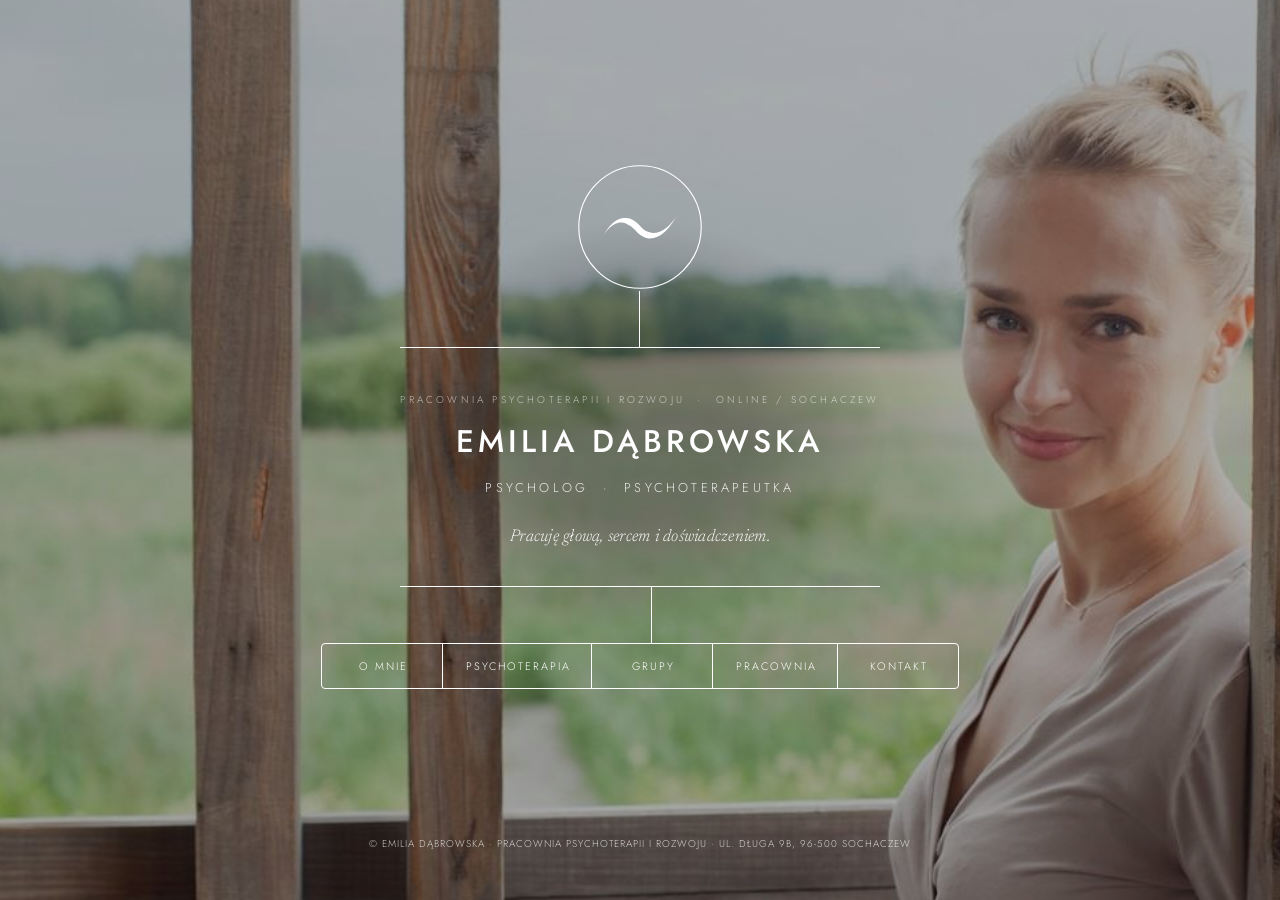
==== commit 48102137: "Add MutationObserver to monitor class changes" ====
--- a/emiliadabrowska.pl/index.html
+++ b/emiliadabrowska.pl/index.html
@@ -53,6 +53,7 @@
   function kreska(){
     var nav=document.querySelector('#header nav');
     if(!nav) return;
+	  if(nav.offsetWidth===0) return;
     var li=nav.querySelectorAll('ul li')[2];
     if(!li) return;
     nav.style.setProperty('--mid', (li.offsetLeft + li.offsetWidth/2) + 'px');
@@ -68,9 +69,13 @@
     while(el.scrollWidth>max && fs>4.5 && i<60){ fs-=0.2; el.style.fontSize=fs+'px'; i++; }
   }
   function wszystko(){ studio(); kreska(); }
-  window.addEventListener('load', wszystko);
+        wszystko();
+	window.addEventListener('load', wszystko);
   window.addEventListener('resize', wszystko);
   if (document.fonts && document.fonts.ready) document.fonts.ready.then(wszystko);
+	if (window.MutationObserver) {
+		new MutationObserver(wszystko).observe(document.body, {attributes:true, attributeFilter:['class']});
+	}
 })();
 </script>
 	</body>
--- a/emiliadabrowska.pl/assets/css/custom.css
+++ b/emiliadabrowska.pl/assets/css/custom.css
@@ -11,6 +11,11 @@
 body.bg-grupa #bg:after { background-image: url("../../images/grupa.jpg"); }
 body.bg-polka #bg:after { background-image: url("../../images/polka.jpg"); }
 body.bg-sala #bg:after { background-image: url("../../images/sala.jpg"); }
+
+/* na wąskich ekranach (telefon) przycina się środek zdjęcia - przesuwamy kadr, żeby było widać twarz */
+@media screen and (max-width: 736px) {
+    body.bg-portret #bg:after { background-position: 78% center; }
+}
 
 /* znak zamiast ikony */
 #header .logo { border: 0; width: 8rem; height: 8rem; line-height: 1; padding: 0; }
